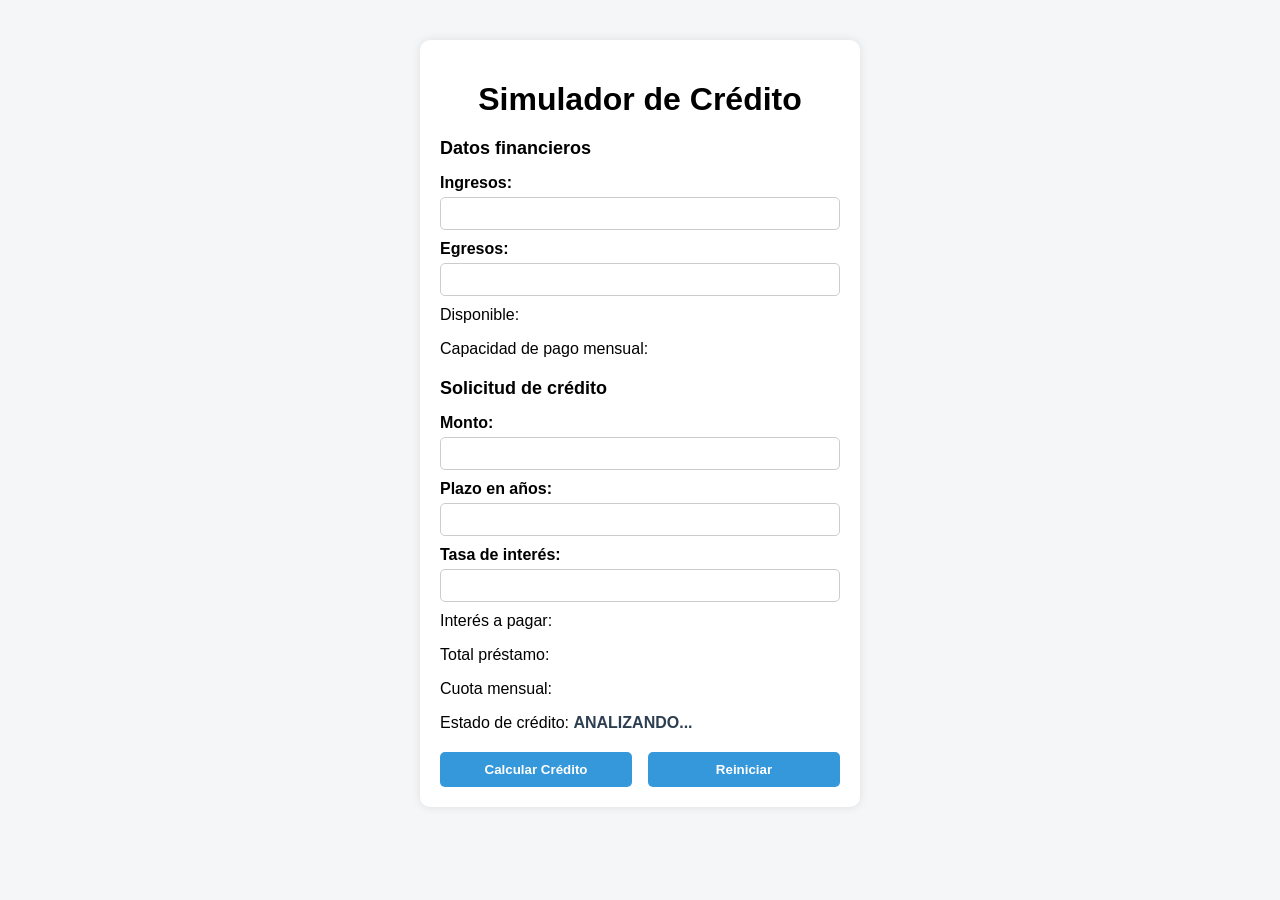
==== simulador.html @ 9ff36073 "subiendo al repositorio" ====
<!DOCTYPE html>
<html lang="es">
<head>
    <meta charset="UTF-8">
    <meta name="viewport" content="width=device-width, initial-scale=1.0">
    <title>Simulador de Crédito</title>
    <link rel="stylesheet" href="simulador.css">
</head>
<body>

    <div class="container">
        <h1>Simulador de Crédito</h1>

        <h2>Datos financieros</h2>
        <label for="txtIngresos">Ingresos:</label>
        <input type="text" id="txtIngresos">

        <label for="txtEgresos">Egresos:</label>
        <input type="text" id="txtEgresos">

        <p>Disponible: <span id="spnDisponible"></span></p>
        <p>Capacidad de pago mensual: <span id="spnCapacidadPago"></span></p>

        <h2>Solicitud de crédito</h2>
        <label for="txtMonto">Monto:</label>
        <input type="text" id="txtMonto">

        <label for="txtPlazo">Plazo en años:</label>
        <input type="text" id="txtPlazo">

        <label for="txtTasaInteres">Tasa de interés:</label>
        <input type="text" id="txtTasaInteres">

        <p>Interés a pagar: <span id="spnInteresPagar"></span></p>
        <p>Total préstamo: <span id="spnTotalPrestamo"></span></p>
        <p>Cuota mensual: <span id="spnCuotaMensual"></span></p>
        <p>Estado de crédito: <span id="spnEstadoCredito">ANALIZANDO...</span></p>

        <div class="buttons">
            <button id="btnCalcularCredito" onclick="calcular();">Calcular Crédito</button>
            <button id="btnReiniciar">Reiniciar</button>
        </div>
    </div>

</body>
</html>
---- simulador.css ----
body {
    font-family: Arial, sans-serif;
    background-color: #f4f6f8;
    margin: 0;
    padding: 0;
}

.container {
    width: 400px;
    margin: 40px auto;
    padding: 20px;
    background-color: white;
    border-radius: 10px;
    box-shadow: 0 0 10px rgba(0,0,0,0.1);
}

h1 {
    text-align: center;
    margin-bottom: 20px;
}

h2 {
    margin-top: 20px;
    font-size: 18px;
}

label {
    display: block;
    margin-top: 10px;
    font-weight: bold;
}

input {
    width: 100%;
    padding: 8px;
    margin-top: 5px;
    border-radius: 5px;
    border: 1px solid #ccc;
    box-sizing: border-box;
}

p {
    margin-top: 10px;
}

span {
    font-weight: bold;
    color: #2c3e50;
}

.buttons {
    margin-top: 20px;
    display: flex;
    justify-content: space-between;
}

button {
    width: 48%;
    padding: 10px;
    border: none;
    border-radius: 5px;
    background-color: #3498db;
    color: white;
    font-weight: bold;
    cursor: pointer;
}

button:hover {
    background-color: #2980b9;
}
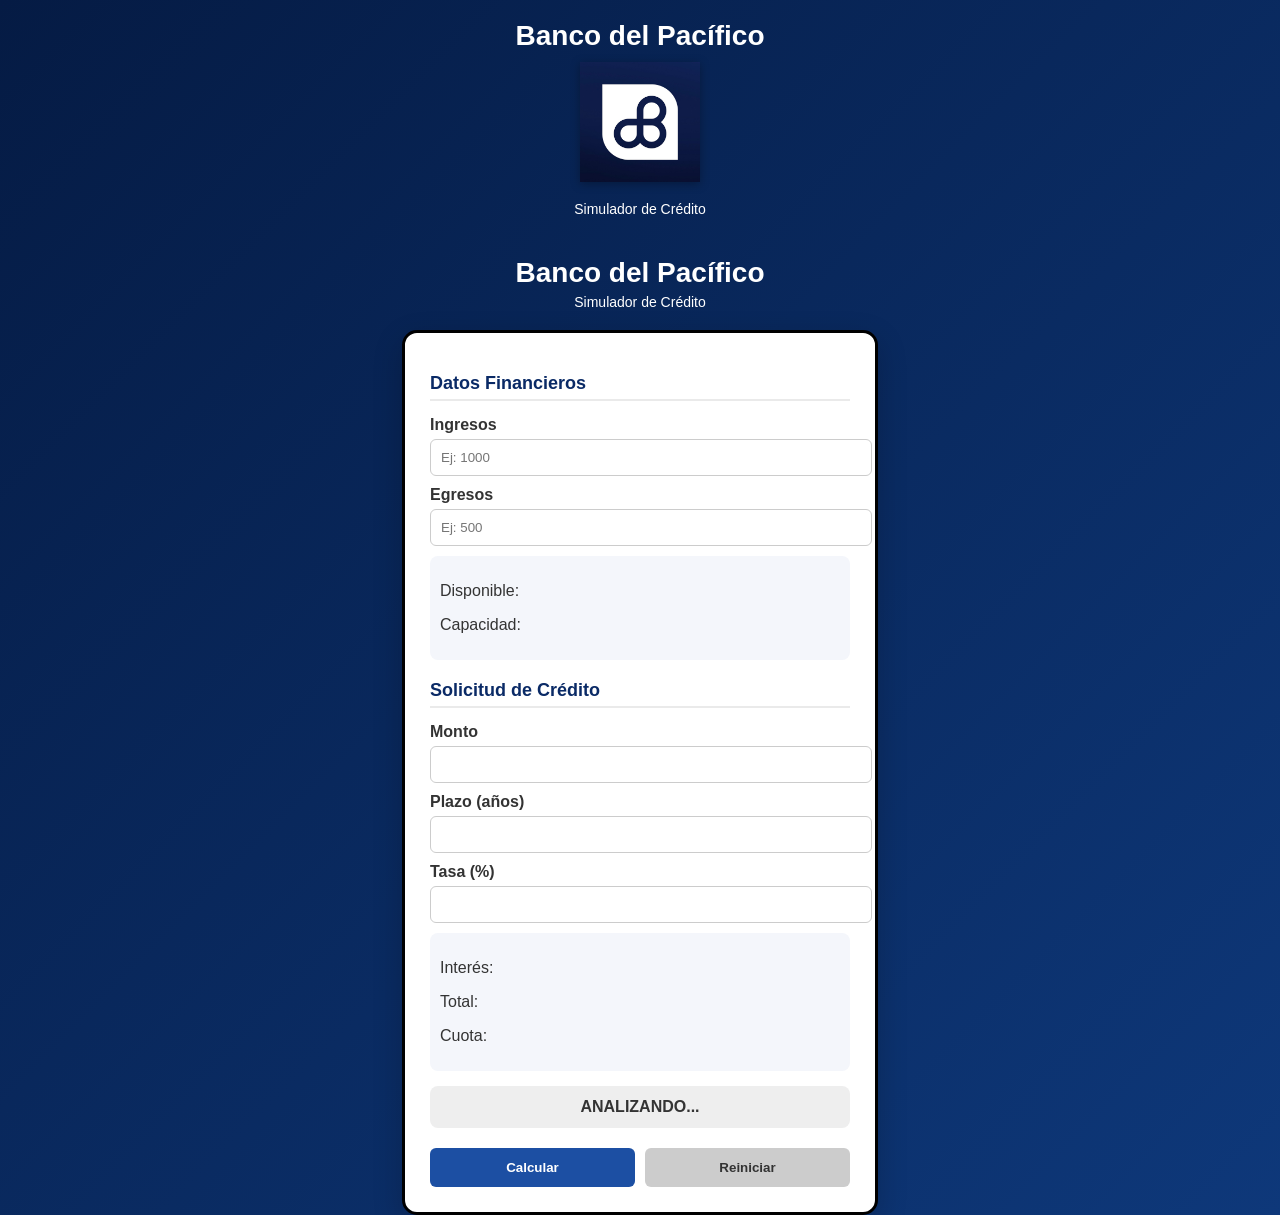
==== commit 8567309d: "se mejoro la parte grafica" ====
--- a/simulador.html
+++ b/simulador.html
@@ -3,44 +3,69 @@
 <head>
     <meta charset="UTF-8">
     <meta name="viewport" content="width=device-width, initial-scale=1.0">
-    <title>Simulador de Crédito</title>
+    <title>Banco del Pacífico - Simulador</title>
+    <header class="header">
+    <h1>Banco del Pacífico</h1>
+    <img src="banco.png" alt="Logo Banco del Pacífico" class="logo">
+    <p>Simulador de Crédito</p>
+</header>
     <link rel="stylesheet" href="simulador.css">
 </head>
 <body>
 
+    <header class="header">
+        <h1>Banco del Pacífico</h1>
+        <p>Simulador de Crédito</p>
+    </header>
+
     <div class="container">
-        <h1>Simulador de Crédito</h1>
 
-        <h2>Datos financieros</h2>
-        <label for="txtIngresos">Ingresos:</label>
-        <input type="text" id="txtIngresos">
+        <div class="section">
+            <h2>Datos Financieros</h2>
 
-        <label for="txtEgresos">Egresos:</label>
-        <input type="text" id="txtEgresos">
+            <label>Ingresos</label>
+            <input type="text" id="txtIngresos" placeholder="Ej: 1000">
 
-        <p>Disponible: <span id="spnDisponible"></span></p>
-        <p>Capacidad de pago mensual: <span id="spnCapacidadPago"></span></p>
+            <label>Egresos</label>
+            <input type="text" id="txtEgresos" placeholder="Ej: 500">
 
-        <h2>Solicitud de crédito</h2>
-        <label for="txtMonto">Monto:</label>
-        <input type="text" id="txtMonto">
+            <div class="result-box">
+                <p>Disponible: <span id="spnDisponible"></span></p>
+                <p>Capacidad: <span id="spnCapacidadPago"></span></p>
+            </div>
+        </div>
 
-        <label for="txtPlazo">Plazo en años:</label>
-        <input type="text" id="txtPlazo">
+        <div class="section">
+            <h2>Solicitud de Crédito</h2>
 
-        <label for="txtTasaInteres">Tasa de interés:</label>
-        <input type="text" id="txtTasaInteres">
+            <label>Monto</label>
+            <input type="text" id="txtMonto">
 
-        <p>Interés a pagar: <span id="spnInteresPagar"></span></p>
-        <p>Total préstamo: <span id="spnTotalPrestamo"></span></p>
-        <p>Cuota mensual: <span id="spnCuotaMensual"></span></p>
-        <p>Estado de crédito: <span id="spnEstadoCredito">ANALIZANDO...</span></p>
+            <label>Plazo (años)</label>
+            <input type="text" id="txtPlazo">
+
+            <label>Tasa (%)</label>
+            <input type="text" id="txtTasaInteres">
+
+            <div class="result-box">
+                <p>Interés: <span id="spnInteresPagar"></span></p>
+                <p>Total: <span id="spnTotalPrestamo"></span></p>
+                <p>Cuota: <span id="spnCuotaMensual"></span></p>
+            </div>
+
+            <div class="estado" id="spnEstadoCredito">
+                ANALIZANDO...
+            </div>
+        </div>
 
         <div class="buttons">
-            <button id="btnCalcularCredito" onclick="calcular();">Calcular Crédito</button>
-            <button id="btnReiniciar">Reiniciar</button>
+            <button onclick="calcular()">Calcular</button>
+            <button class="secondary">Reiniciar</button>
         </div>
+
     </div>
 
+    <script src="funciones.js"></script>
+    <script src="simulador.js"></script>
 </body>
 </html>
--- a/simulador.css
+++ b/simulador.css
@@ -1,70 +1,132 @@
 body {
-    font-family: Arial, sans-serif;
-    background-color: #f4f6f8;
+    font-family: 'Segoe UI', sans-serif;
+    background: linear-gradient(135deg, #051b44, #0e387a);
     margin: 0;
-    padding: 0;
+    color: #333;
+}
+
+/* HEADER */
+.header {
+    text-align: center;
+    padding: 20px;
+    color: white;
+}
+
+.header h1 {
+    margin: 0;
+    font-size: 28px;
+}
+
+.header p {
+    margin: 5px 0 0;
+    font-size: 14px;
 }
 
 .container {
-    width: 400px;
-    margin: 40px auto;
-    padding: 20px;
-    background-color: white;
-    border-radius: 10px;
-    box-shadow: 0 0 10px rgba(0,0,0,0.1);
+    max-width: 420px;
+    margin: auto;
+    padding: 25px;
+    background: white;
+    border-radius: 15px;
+    box-shadow: 0 10px 30px rgba(0,0,0,0.2);
+
+    border: 3px solid #000000; /* 🔥 línea azul */
 }
 
-h1 {
-    text-align: center;
+/* SECCIONES */
+.section {
     margin-bottom: 20px;
 }
 
 h2 {
-    margin-top: 20px;
+    color: #0a2a66;
     font-size: 18px;
+    border-bottom: 2px solid #eaeaea;
+    padding-bottom: 5px;
 }
 
+/* INPUTS */
 label {
+    font-weight: bold;
+    margin-top: 10px;
     display: block;
-    margin-top: 10px;
-    font-weight: bold;
 }
 
 input {
     width: 100%;
-    padding: 8px;
+    padding: 10px;
     margin-top: 5px;
-    border-radius: 5px;
+    border-radius: 6px;
     border: 1px solid #ccc;
-    box-sizing: border-box;
+    transition: 0.3s;
 }
 
-p {
+input:focus {
+    border-color: #1c4fa3;
+    outline: none;
+    box-shadow: 0 0 5px rgba(28,79,163,0.3);
+}
+
+/* RESULTADOS */
+.result-box {
+    background: #f4f6fb;
+    padding: 10px;
+    border-radius: 8px;
     margin-top: 10px;
 }
 
-span {
+.result-box span {
+    color: #1c4fa3;
     font-weight: bold;
-    color: #2c3e50;
 }
 
+/* ESTADO */
+.estado {
+    margin-top: 15px;
+    padding: 12px;
+    text-align: center;
+    font-weight: bold;
+    border-radius: 8px;
+    background: #eee;
+}
+
+/* BOTONES */
 .buttons {
-    margin-top: 20px;
     display: flex;
-    justify-content: space-between;
+    gap: 10px;
 }
 
 button {
-    width: 48%;
-    padding: 10px;
+    flex: 1;
+    padding: 12px;
     border: none;
-    border-radius: 5px;
-    background-color: #3498db;
+    border-radius: 6px;
+    background: #1c4fa3;
     color: white;
     font-weight: bold;
     cursor: pointer;
+    transition: 0.3s;
 }
 
 button:hover {
-    background-color: #2980b9;
+    background: #0a2a66;
+}
+
+button.secondary {
+    background: #ccc;
+    color: #333;
+}
+
+/* RESPONSIVE */
+@media (max-width: 500px) {
+    .container {
+        margin: 10px;
+        padding: 15px;
+    }
+}
+
+.logo {
+    width: 120px;
+    margin: 10px 0;
+    filter: drop-shadow(0 2px 5px rgba(0,0,0,0.3));
 }
